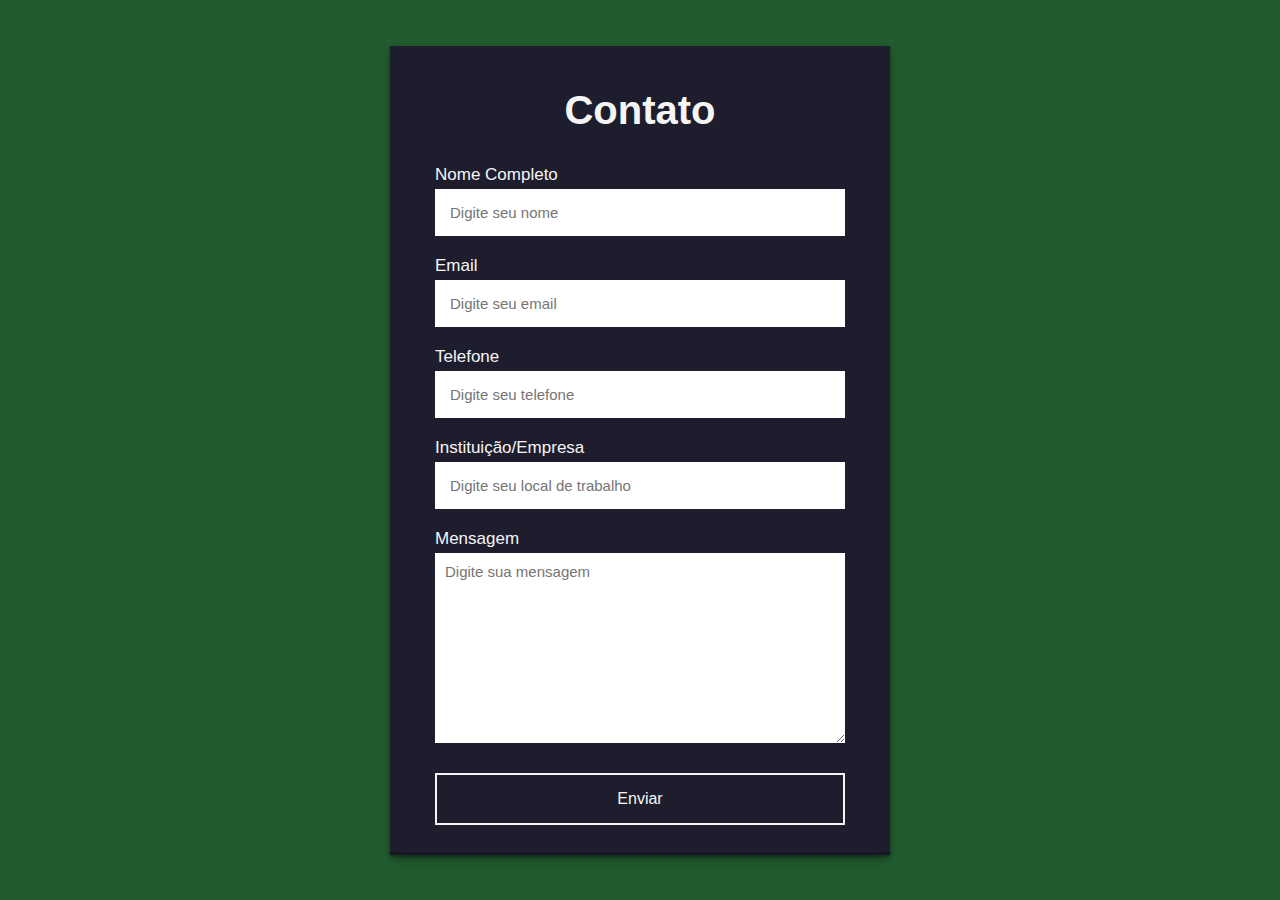
==== contato.html @ e055c571 "Commit inserção de formulário e retorno" ====
<!DOCTYPE html>
<html lang="pt-br">
<head>
    <meta charset="UTF-8">
    <meta http-equiv="X-UA-Compatible" content="IE=edge">
    <meta name="viewport" content="width=device-width, initial-scale=1.0">
    <link rel="stylesheet" href="estilos/form.css">
    <title>Formulário</title>
</head>
<body>
    <section>
        <h2>Contato</h2>
        <form action="https://api.staticforms.xyz/submit" method="post">
            <label>Nome Completo</label>
            <input type="text" name="name" placeholder="Digite seu nome" autocomplete="off" required>
            <label>Email</label>
            <input type="email" name="email" placeholder="Digite seu email" autocomplete="off" required>
			<label>Telefone</label>
			<input type="number" name="fone" placeholder="Digite seu telefone" autocomplete="off" required>
			<label>Instituição/Empresa</label>
			<input type="text" name="emp" placeholder="Digite seu local de trabalho" autocapitalize="words" required>
            <label>Mensagem</label>
            <textarea name="message" cols="30" rows="10" placeholder="Digite sua mensagem" required></textarea>
            <button type="submit">Enviar</button>
			

            <input type="hidden" name="accessKey" value="b16132de-6c75-4350-b5c9-ef0ec101a4ab">
            <input type="hidden" name="redirectTo" value="sitebrasil/retorno.html">
        </form>
    </section>
</body>
</html>
---- estilos/form.css ----
@charset "UTF-8";

*{
    margin: 0;
    padding: 0;
    box-sizing: border-box;
    font-family: sans-serif;
}
body{
    display: flex;
    align-items: center;
    justify-content: center;
    min-height: 100vh;
    background: #215c2f;
}
section{
    display: flex;
    align-items: center;
    justify-content: center;
    flex-direction: column;
    padding: 10px 45px;
    background: #1d1d2e;
    width: 500px;
    box-shadow: rgba(0, 0, 0, 0.4) 0px 2px 4px, rgba(0, 0, 0, 0.3) 0px 7px 13px -3px, rgba(0, 0, 0, 0.2) 0px -3px 0px inset;
}
section h2{
    color: #f5f5f5;
    font-size: 2.5rem;
    margin: 2rem;
}
section form{
    display: flex;
    flex-direction: column;
    width: 100%;
}
form label{
    color: #f5f5f5;
    font-size: 17px;
    margin-bottom: 4px;
}
form input{
    padding: 15px;
    outline: none;
    border: 0;
    margin-bottom: 20px;
    font-size: 15px;
    transition: all 0.5s;
}
form input:focus{
    border-radius: 16px;
}
form textarea{
    padding: 10px;
    outline: none;
    border: 0;
    font-size: 15px;
    margin-bottom: 30px;
    transition: all 0.5s;
}
form textarea:focus{
    border-radius: 16px;
}
form button{
    padding: 15px;
    cursor: pointer;
    font-size: 16px;
    background: transparent;
    border: 2px solid #f5f5f5;
    color: #f5f5f5;
    transition: all 1s;
    margin-bottom: 20px;
}
form button:hover{
    background: #f5f5f5;
    color: #101026;
    border-radius: 16px;
}

/*Página do Obrigado*/

.main{
   display: flex;
   align-items: center;
   justify-content: center;
   min-height: 100vh;
   background: #215c2f;
   flex-direction: column;
}
.text{
    font-size: 45px;
    color: #f5f5f5;
    margin-bottom: 30px;
}
.paragrafo{
    color: #f5f5f5;
    margin-bottom: 50px;
}
.btn{
    padding: 15px 55px;
    background: #f5f5f5;
    text-decoration: none;
    color: #101026;
    font-size: 18px;
    transition: all 0.5s;
}
.btn:hover{
    border-radius: 16px;
}
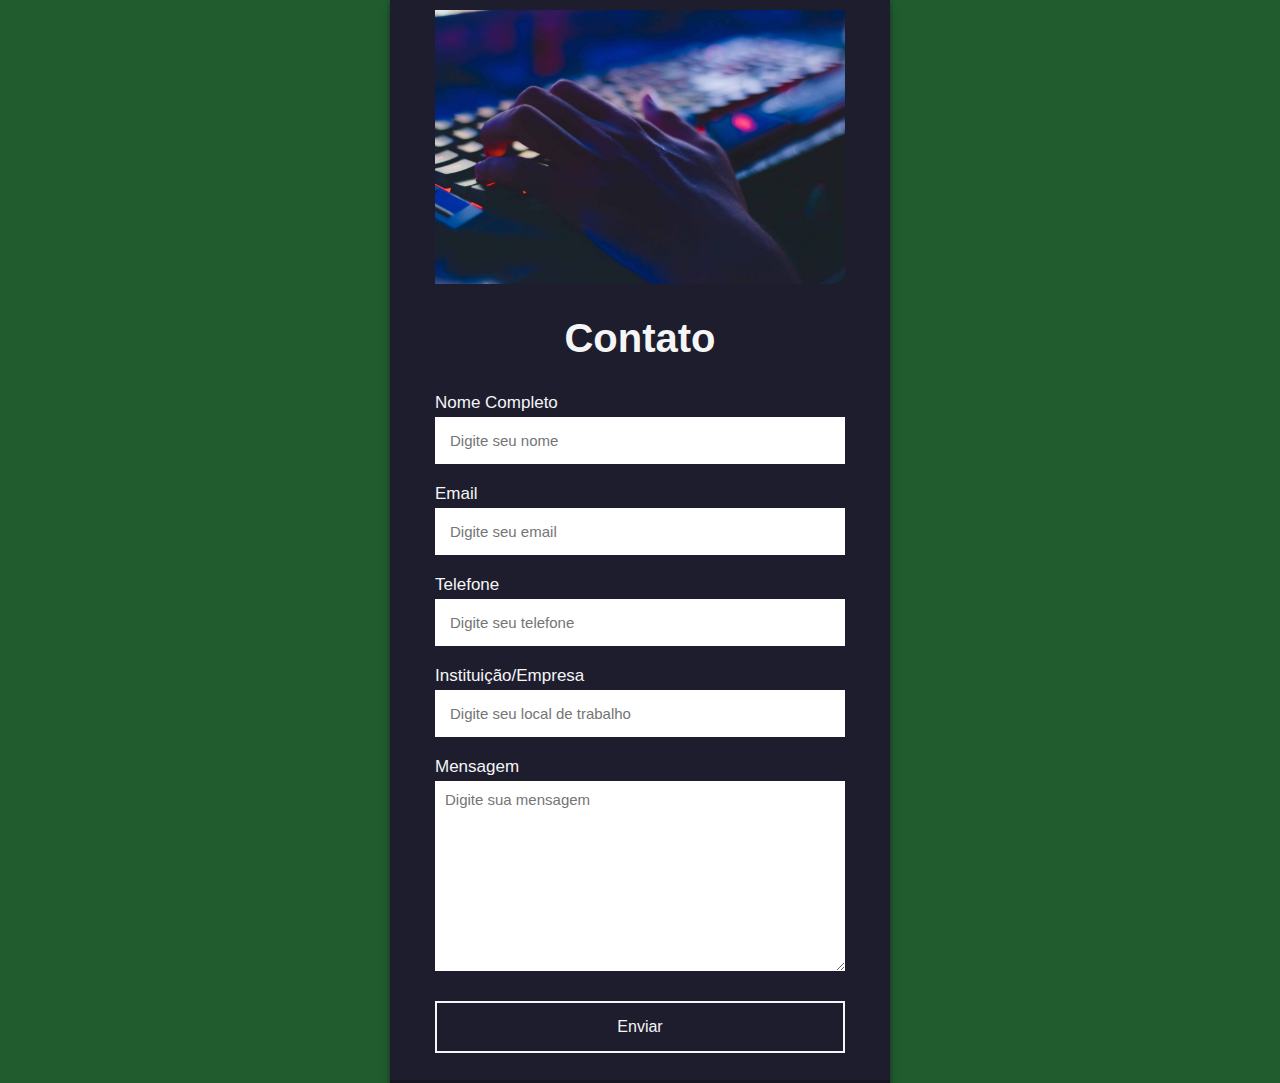
==== commit ba3940b7: "Commit atualização" ====
--- a/contato.html
+++ b/contato.html
@@ -9,6 +9,7 @@
 </head>
 <body>
     <section>
+        <img src="imagens/fundo-teclado.jpg" alt="">
         <h2>Contato</h2>
         <form action="https://api.staticforms.xyz/submit" method="post">
             <label>Nome Completo</label>
@@ -25,7 +26,7 @@
 			
 
             <input type="hidden" name="accessKey" value="b16132de-6c75-4350-b5c9-ef0ec101a4ab">
-            <input type="hidden" name="redirectTo" value="sitebrasil/retorno.html">
+            <input type="hidden" name="redirectTo" value="https://andriolimaster.github.io/brasilsistemas/retorno.html">
         </form>
     </section>
 </body>
--- a/estilos/form.css
+++ b/estilos/form.css
@@ -12,6 +12,10 @@
     justify-content: center;
     min-height: 100vh;
     background: #215c2f;
+}
+section img{
+    width: 100%;
+    height: 100%;
 }
 section{
     display: flex;
@@ -87,7 +91,7 @@
    flex-direction: column;
 }
 .text{
-    font-size: 45px;
+    font-size: 30px;
     color: #f5f5f5;
     margin-bottom: 30px;
 }
@@ -105,4 +109,4 @@
 }
 .btn:hover{
     border-radius: 16px;
-}+}
